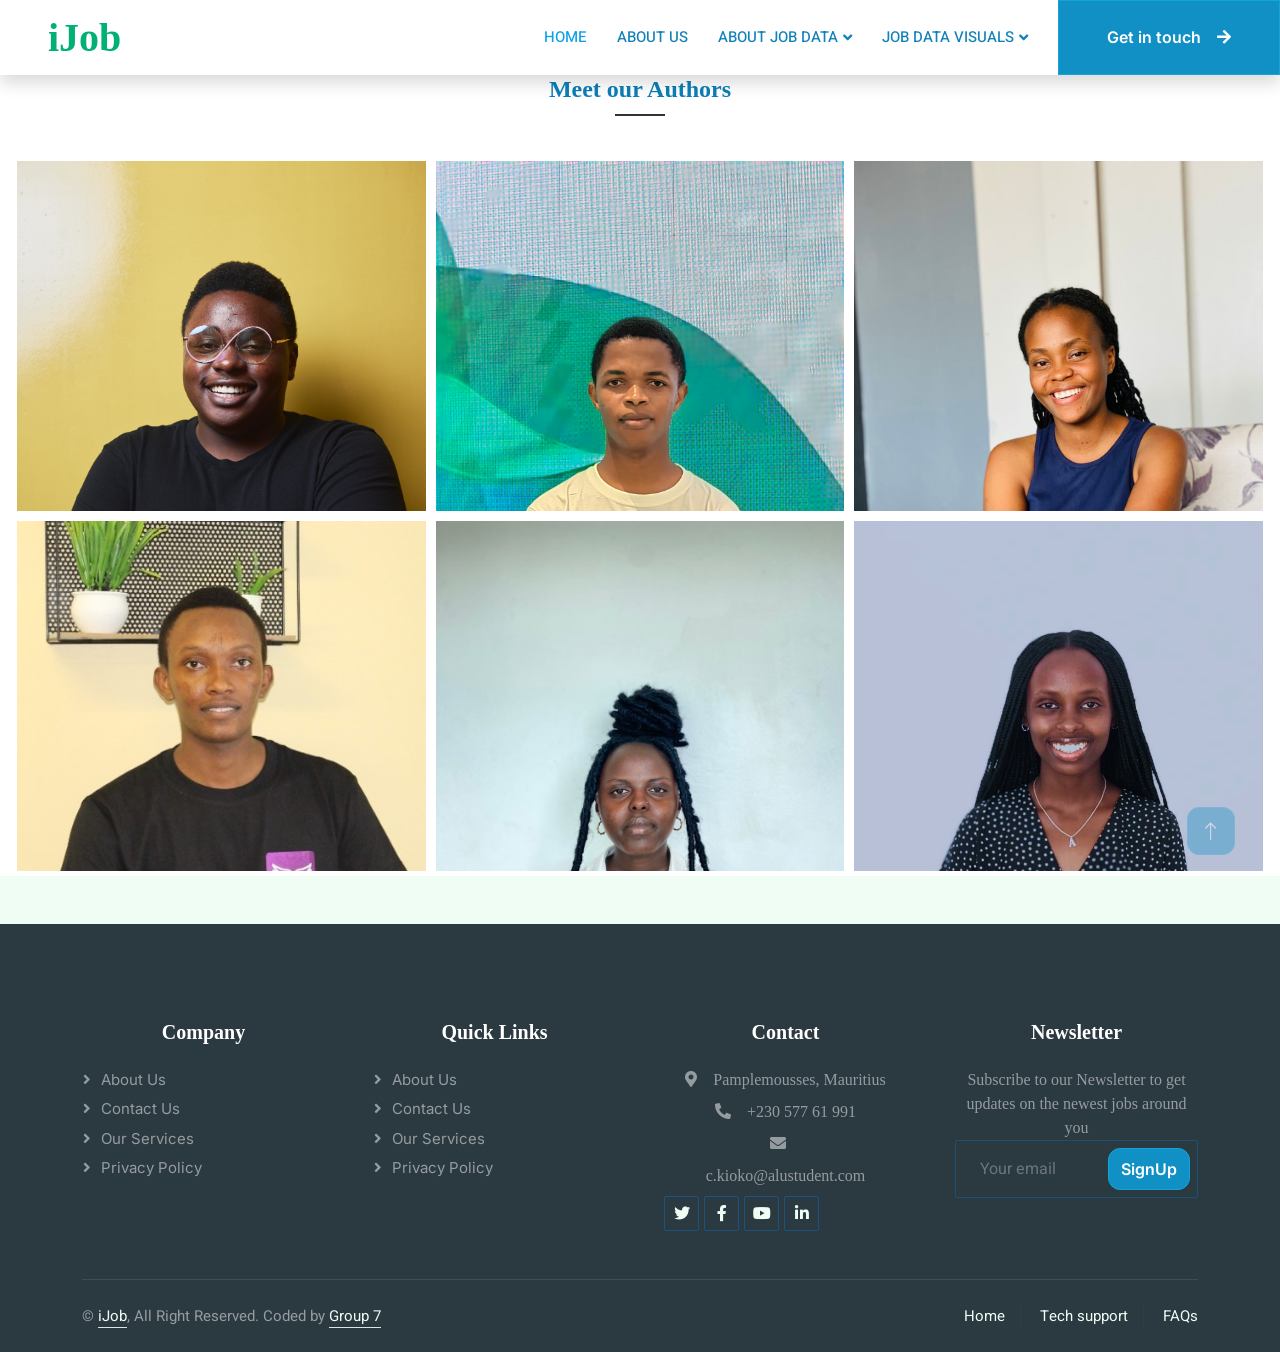
==== about.html @ f9ec04f5 "Initial commit" ====
<!DOCTYPE html>
<html lang="en">

<head>
    <meta charset="utf-8">
    <title>iJob - making your job world better</title>
    <meta content="width=device-width, initial-scale=1.0" name="viewport">
    <meta content="" name="keywords">
    <meta content="" name="description">

    <!-- Favicon -->
    <link href="img/favicon.ico" rel="icon">

    <!-- Google Web Fonts -->
    <link rel="preconnect" href="https://fonts.googleapis.com">
    <link rel="preconnect" href="https://fonts.gstatic.com" crossorigin>
    <link href="https://fonts.googleapis.com/css2?family=Heebo:wght@400;500;600&family=Inter:wght@700;800&display=swap" rel="stylesheet">
    
    <!-- Icon Font Stylesheet -->
    <link href="https://cdnjs.cloudflare.com/ajax/libs/font-awesome/5.10.0/css/all.min.css" rel="stylesheet">
    <link href="https://cdn.jsdelivr.net/npm/bootstrap-icons@1.4.1/font/bootstrap-icons.css" rel="stylesheet">

    <!-- Libraries Stylesheet -->
    <link href="lib/animate/animate.min.css" rel="stylesheet">
    <link href="lib/owlcarousel/assets/owl.carousel.min.css" rel="stylesheet">

    <!-- Customized Bootstrap Stylesheet -->
    <link href="css/bootstrap.min.css" rel="stylesheet">

    <!-- Template Stylesheet -->
    <link href="css/style.css" rel="stylesheet">
</head>

<body>
    <div class="container-xxl bg-white p-0">
        <!-- Spinner Start -->
        <div id="spinner" class="show bg-white position-fixed translate-middle w-100 vh-100 top-50 start-50 d-flex align-items-center justify-content-center">
            <div class="spinner-border text-primary" style="width: 3rem; height: 3rem;" role="status">
                <span class="sr-only">Getting you ready...</span>
            </div>
        </div>
        <!-- Spinner End -->


        <!-- Navbar Start -->
        <nav class="navbar navbar-expand-lg bg-white navbar-light shadow sticky-top p-0">
            <a href="index.html" class="navbar-brand d-flex align-items-center text-center py-0 px-4 px-lg-5">
                <h1 class="m-0 text-primary">iJob</h1>
            </a>
            <button type="button" class="navbar-toggler me-4" data-bs-toggle="collapse" data-bs-target="#navbarCollapse">
                <span class="navbar-toggler-icon"></span>
            </button>
            <div class="collapse navbar-collapse" id="navbarCollapse">
                <div class="navbar-nav ms-auto p-4 p-lg-0">
                    <a href="index.html" class="nav-item nav-link active">Home</a>
                    <a href="about.html" class="nav-item nav-link">About us</a>
                    <div class="nav-item dropdown">
                        <a href="#" class="nav-link dropdown-toggle" data-bs-toggle="dropdown">About Job Data</a>
                        <div class="dropdown-menu rounded-0 m-0">
                            <a href="APIone.html" class="dropdown-item">Gender Pay Comparison</a>
                            <a href="APItwo.html" class="dropdown-item">Salary Trends</a>
                            <a href="api3.html" class="dropdown-item">Wages Growth</a>
                        </div>
                    </div>
                    <div class="nav-item dropdown">
                        <a href="#" class="nav-link dropdown-toggle" data-bs-toggle="dropdown">Job Data Visuals</a>
                        <div class="dropdown-menu rounded-0 m-0">
                            <a href="APIone Visualization.html" class="dropdown-item">Gender Pay Comparison</a>
                            <a href="APItwo Visualization.html" class="dropdown-item">Salary Trends</a>
                            <a href="api3visual.html" class="dropdown-item">Wages Growth</a>
                        </div>
                    </div>
                   
                </div>
                <a href="" class="btn btn-primary rounded-0 py-4 px-lg-5 d-none d-lg-block">Get in touch<i class="fa fa-arrow-right ms-3"></i></a>
            </div>
        </nav>
        <!-- Navbar End -->


     <!-- author/about page -->
 <div id="author" class="portfolio section-padding" data-scroll-index='3'>
        <div class="container-fluid">
          <div class="row">
            <div class="col-lg-12 section-title text-center">
              <h3>Meet our Authors</h3>
              <p></p>
              <span class="section-title-line"></span> </div>
      
            
            <div class="gallery no-padding col-lg-12 col-sm-12">
              <div class="col-lg-4 col-sm-6 spring no-padding">
                <div class="item-img"> <a class="single-image" href="images/gall11.jpg"></a>
                  <div class="part-img"> <img src="img/img1.jpg" alt="image">
                    <div class="overlay-img">
                      <h6>Reggie is passionate about disrupting the future of clean energy in Africa. Their mission is to accelerate and drive energy access and transition to marginalized and underserved communities in Africa.</h6>
                    </div>
                  </div>
                </div>
              </div>
              <div class="col-lg-4 col-sm-6 spring no-padding">
                <div class="item-img"> <a class="single-image" href="images/gall12.jpg"></a>
                  <div class="part-img"> <img src="img/img2.jpg" alt="image">
                    <div class="overlay-img">
                      <h6>Mangaliso Dlamini, a Cybersecurity enthusiast, passionate about improving safety and security on cyberspaces.</h6>
                    </div>
                  </div>
                </div>
              </div>
              <div class="col-lg-4 col-sm-6 spring no-padding">
                <div class="item-img"> <a class="single-image" href="images/gall13.jpg"></a>
                  <div class="part-img"> <img src="img/img3.jpg" alt="image">
                    <div class="overlay-img">
                      <h6>Ineza is a passionate UI/UX designer dedicated to creating user-centered digital experiences. With a focus on empathy and aesthetics, they craft intuitive designs that resonate with the target audience. </h6>
                    </div>
                  </div>
                </div>
              </div>
      
              <div class="col-lg-4 col-sm-6 spring no-padding">
                <div class="item-img"> <a class="single-image" href="images/gall14.jpeg"></a>
                  <div class="part-img"> <img src="img/img4.jpeg" alt="image">
                    <div class="overlay-img">
                      <h6>Caleb is an experienced business intelligence enginner that is passionate abiut using his skills to serve his community</h6>
                    </div>
                  </div>
                </div>
              </div>
      
              <div class="col-lg-4 col-sm-6 spring no-padding">
                <div class="item-img"> <a class="single-image" href="images/gall17.jpg"></a>
                  <div class="part-img"> <img src="img/img5.jpeg" alt="image">
                    <div class="overlay-img">
                      <h6>Roseline is interested in Project management and implementatiom of information security guidelines at different corporate levels.</h6>
                    </div>
                  </div>
                </div>
              </div>
      
              <div class="col-lg-4 col-sm-6 spring no-padding">
                <div class="item-img"> <a class="single-image" href="images/gall16.jpg"></a>
                  <div class="part-img"> <img src="img/img6.jpg" alt="image">
                    <div class="overlay-img">
                      <h6>Angel seeks to improve Agricultural systems in Africa by modernizing it through technological advancements. She is also an aspiring UI/UX designer. </h6>  
                    </div>
                  </div>
                </div>
              </div>
      
              
                  </div>
                </div>
              </div>
              
                  </div>
                </div>
              </div>
              
                  </div>
                </div>
                
                    </div>
                  </div>
                </div>
              </div>
              
                  </div>
                </div>
              </div>
              
                  </div>
                </div>
              </div>
              
                  </div>
                </div>
              </div>
              
                  </div>
                </div>
              </div>
              
                  </div>
                </div>
              </div>
            </div>
          </div>
        </div>
    </div>
       <!-- end of author/about page -->





        

        <!-- Footer Start -->
        <div class="container-fluid bg-dark text-white-50 footer pt-5 mt-5 wow fadeIn" data-wow-delay="0.1s">
            <div class="container py-5">
                <div class="row g-5">
                    <div class="col-lg-3 col-md-6">
                        <h5 class="text-white mb-4">Company</h5>
                        <a class="btn btn-link text-white-50" href="about.html">About Us</a>
                        <a class="btn btn-link text-white-50" href="contact.html">Contact Us</a>
                        <a class="btn btn-link text-white-50" href="">Our Services</a>
                        <a class="btn btn-link text-white-50" href="">Privacy Policy</a>
                        
                    </div>
                    <div class="col-lg-3 col-md-6">
                        <h5 class="text-white mb-4">Quick Links</h5>
                        <a class="btn btn-link text-white-50" href="about.html">About Us</a>
                        <a class="btn btn-link text-white-50" href="contact.html">Contact Us</a>
                        <a class="btn btn-link text-white-50" href="">Our Services</a>
                        <a class="btn btn-link text-white-50" href="">Privacy Policy</a>
                    
                    </div>
                    <div class="col-lg-3 col-md-6">
                        <h5 class="text-white mb-4">Contact</h5>
                        <p class="mb-2"><i class="fa fa-map-marker-alt me-3"></i>Pamplemousses, Mauritius</p>
                        <p class="mb-2"><i class="fa fa-phone-alt me-3"></i>+230 577 61 991</p>
                        <p class="mb-2"><i class="fa fa-envelope me-3"></i><p>c.kioko@alustudent.com</p>
                        <div class="d-flex pt-2">
                            <a class="btn btn-outline-light btn-social" href=""><i class="fab fa-twitter"></i></a>
                            <a class="btn btn-outline-light btn-social" href=""><i class="fab fa-facebook-f"></i></a>
                            <a class="btn btn-outline-light btn-social" href=""><i class="fab fa-youtube"></i></a>
                            <a class="btn btn-outline-light btn-social" href=""><i class="fab fa-linkedin-in"></i></a>
                        </div>
                    </div>
                    <div class="col-lg-3 col-md-6">
                        <h5 class="text-white mb-4">Newsletter</h5>
                        <p>Subscribe to our Newsletter to get updates on the newest jobs around you</p>
                        <div class="position-relative mx-auto" style="max-width: 400px;">
                            <input class="form-control bg-transparent w-100 py-3 ps-4 pe-5" type="text" placeholder="Your email">
                            <button type="button" class="btn btn-primary py-2 position-absolute top-0 end-0 mt-2 me-2">SignUp</button>
                        </div>
                    </div>
                </div>
            </div>
            <div class="container">
                <div class="copyright">
                    <div class="row">
                        <div class="col-md-6 text-center text-md-start mb-3 mb-md-0">
                            &copy; <a class="border-bottom" href="#">iJob</a>, All Right Reserved. 
							
							Coded by <a class="border-bottom" href="https://www.instagram.com/thecracal/">Group 7</a>
                        </div>
                        <div class="col-md-6 text-center text-md-end">
                            <div class="footer-menu">
                                <a href="">Home</a>
                                <a href="">Tech support</a>
                                <a href="">FAQs</a>
                            </div>
                        </div>
                    </div>
                </div>
            </div>
        </div>
        <!-- Footer End -->


        <!-- Back to Top -->
        <a href="#" class="btn btn-lg btn-primary btn-lg-square back-to-top"><i class="bi bi-arrow-up"></i></a>
    </div>

    <!-- JavaScript Libraries -->
    <script src="https://code.jquery.com/jquery-3.4.1.min.js"></script>
    <script src="https://cdn.jsdelivr.net/npm/bootstrap@5.0.0/dist/js/bootstrap.bundle.min.js"></script>
    <script src="lib/wow/wow.min.js"></script>
    <script src="lib/easing/easing.min.js"></script>
    <script src="lib/waypoints/waypoints.min.js"></script>
    <script src="lib/owlcarousel/owl.carousel.min.js"></script>

    <!-- Template Javascript -->
    <script src="js/main.js"></script>
</body>

</html>
---- css/style.css ----
:root {
    --primary: #0fa1e6;
    --secondary: #2B9BFF;
    --light: #EFFDF5;
    --dark: #1281b9;
}

.back-to-top {
    position: fixed;
    display: none;
    right: 45px;
    bottom: 45px;
    z-index: 99;
}


/*** Spinner ***/
#spinner {
    opacity: 0;
    visibility: hidden;
    transition: opacity .5s ease-out, visibility 0s linear .5s;
    z-index: 99999;
}

#spinner.show {
    transition: opacity .5s ease-out, visibility 0s linear 0s;
    visibility: visible;
    opacity: 1;
}


/*** Button ***/
.btn {
    font-family: 'Inter', sans-serif;
    font-weight: 600;
    transition: .5s;
    border-radius: 12px;
}

.btn.btn-primary,
.btn.btn-secondary {
    color: #FFFFFF;
}

.btn-square {
    width: 38px;
    height: 38px;
}

.btn-sm-square {
    width: 32px;
    height: 32px;
}

.btn-lg-square {
    width: 48px;
    height: 48px;
}

.btn-square,
.btn-sm-square,
.btn-lg-square {
    padding: 0;
    display: flex;
    align-items: center;
    justify-content: center;
    font-weight: normal;
    border-radius: 12px;
}


/*** Navbar ***/
.navbar .dropdown-toggle::after {
    border: none;
    content: "\f107";
    font-family: "Font Awesome 5 Free";
    font-weight: 900;
    vertical-align: middle;
    margin-left: 5px;
    transition: .5s;
}

.navbar .dropdown-toggle[aria-expanded=true]::after {
    transform: rotate(-180deg);
}

.navbar-dark .navbar-nav .nav-link,
.navbar-light .navbar-nav .nav-link {
    margin-right: 30px;
    padding: 25px 0;
    color: #FFFFFF;
    font-size: 15px;
    text-transform: uppercase;
    outline: none;
}

.navbar-dark .navbar-nav .nav-link:hover,
.navbar-dark .navbar-nav .nav-link.active,
.navbar-light .navbar-nav .nav-link:hover,
.navbar-light .navbar-nav .nav-link.active {
    color: var(--primary);
}

@media (max-width: 991.98px) {
    .navbar-dark .navbar-nav .nav-link,
    .navbar-light .navbar-nav .nav-link  {
        margin-right: 0;
        padding: 10px 0;
    }

    .navbar-light .navbar-nav {
        border-top: 1px solid #EEEEEE;
    }
}

.navbar-light .navbar-brand,
.navbar-light a.btn {
    height: 75px;
}

.navbar-light .navbar-nav .nav-link {
    color: var(--dark);
    font-weight: 500;
}

.navbar-light.sticky-top {
    top: -100px;
    transition: .5s;
}

@media (min-width: 992px) {
    .navbar .nav-item .dropdown-menu {
        display: block;
        top: 100%;
        margin-top: 0;
        transform: rotateX(-75deg);
        transform-origin: 0% 0%;
        opacity: 0;
        visibility: hidden;
        transition: .5s;
        
    }

    .navbar .nav-item:hover .dropdown-menu {
        transform: rotateX(0deg);
        visibility: visible;
        transition: .5s;
        opacity: 1;
    }
}


/*** Header ***/
.header-carousel .container,
.page-header .container {
    position: relative;
    padding: 45px 0 45px 35px;
    border-left: 15px solid var(--primary);
}

.header-carousel .container::before,
.header-carousel .container::after,
.page-header .container::before,
.page-header .container::after {
    position: absolute;
    content: "";
    top: 0;
    left: 0;
    width: 100px;
    height: 15px;
    background: var(--primary);
}

.header-carousel .container::after,
.page-header .container::after {
    top: 100%;
    margin-top: -15px;
}

@media (max-width: 768px) {
    .header-carousel .owl-carousel-item {
        position: relative;
        min-height: 500px;
    }
    
    .header-carousel .owl-carousel-item img {
        position: absolute;
        width: 100%;
        height: 100%;
        object-fit: cover;
    }

    .header-carousel .owl-carousel-item p {
        font-size: 14px !important;
        font-weight: 400 !important;
    }

    .header-carousel .owl-carousel-item h1 {
        font-size: 30px;
        font-weight: 600;
    }
}

.header-carousel .owl-nav {
    position: absolute;
    top: 50%;
    right: 8%;
    transform: translateY(-50%);
    display: flex;
    flex-direction: column;
}

.header-carousel .owl-nav .owl-prev,
.header-carousel .owl-nav .owl-next {
    margin: 7px 0;
    width: 45px;
    height: 45px;
    display: flex;
    align-items: center;
    justify-content: center;
    color: #FFFFFF;
    background: transparent;
    border: 1px solid #FFFFFF;
    border-radius: 2px;
    font-size: 22px;
    transition: .5s;
}

.header-carousel .owl-nav .owl-prev:hover,
.header-carousel .owl-nav .owl-next:hover {
    background: var(--primary);
    border-color: var(--primary);
}

.page-header {
    background: linear-gradient(rgba(8, 135, 198, 0.5), rgba(43, 57, 64, .5)), url(../img/carousel-1.jpg) center center no-repeat;
    background-size: cover;
}

.breadcrumb-item + .breadcrumb-item::before {
    color: var(--light);
}


/*** About ***/
.about-bg {
    background-image: -webkit-repeating-radial-gradient(center center, rgba(0, 0, 0, 0.2), rgba(0, 0, 0, 0.2) 1px, transparent 1px, transparent 100%);
    background-image: -moz-repeating-radial-gradient(center center, rgba(0, 0, 0, 0.2), rgba(0, 0, 0, 0.2) 1px, transparent 1px, transparent 100%);
    background-image: -ms-repeating-radial-gradient(center center, rgba(0, 0, 0, 0.2), rgba(0, 0, 0, 0.2) 1px, transparent 1px, transparent 100%);
    background-image: -o-repeating-radial-gradient(center center, rgba(0, 0, 0, 0.2), rgba(0, 0, 0, 0.2) 1px, transparent 1px, transparent 100%);
    background-image: repeating-radial-gradient(center center, rgba(0, 0, 0, 0.2), rgba(0, 0, 0, 0.2) 1px, transparent 1px, transparent 100%);
    background-size: 5px 5px;
}


/*** Category ***/
.cat-item {
    display: block;
    box-shadow: 0 0 45px rgba(0, 0, 0, .08);
    border: 1px solid transparent;
    transition: .5s;
}

.cat-item:hover {
    border-color: rgba(0, 0, 0, .08);
    box-shadow: none;
}


/*** Job Listing ***/
.nav-pills .nav-item .active {
    border-bottom: 2px solid var(--primary);
}

.job-item {
    border: 1px solid transparent;
    border-radius: 2px;
    box-shadow: 0 0 45px rgba(0, 0, 0, .08);
    transition: .5s;
}

.job-item:hover {
    border-color: rgba(0, 0, 0, .08);
    box-shadow: none;
}


/*** Testimonial ***/
.testimonial-carousel .owl-item .testimonial-item,
.testimonial-carousel .owl-item.center .testimonial-item * {
    transition: .5s;
}

.testimonial-carousel .owl-item.center .testimonial-item {
    background: var(--primary);
}

.testimonial-carousel .owl-item.center .testimonial-item * {
    color: #12acc1 !important;
}

.testimonial-carousel .owl-dots {
    margin-top: 24px;
    display: flex;
    align-items: flex-end;
    justify-content: center;
}

.testimonial-carousel .owl-dot {
    position: relative;
    display: inline-block;
    margin: 0 5px;
    width: 15px;
    height: 15px;
    border: 5px solid var(--primary);
    border-radius: 2px;
    transition: .5s;
}

.testimonial-carousel .owl-dot.active {
    background: var(--dark);
    border-color: var(--primary);
}


/*about page*/

#author body, h1, h2, h3, h4, h5, h6, p, ul, li {
  margin: 0;
  padding: 0;
  font-family: 'Times New Roman', Times, serif;
  text-align: center;
  }
  
  /* Center section title and line */
  .section-title {
    margin-bottom: 30px;
  }
  
  .section-title h3 {
    font-size: 24px;
    font-weight: bold;
  }
  
  .section-title-line {
    display: block;
    width: 50px;
    height: 2px;
    background-color: #333;
    margin: 10px auto;
  }
  
  /* Gallery layout */
  .gallery {
    display: flex;
    flex-wrap: wrap;
  }
  
  .gallery .col-lg-4 {
    padding: 5px;
  }
  
  .item-img {
    position: relative;
    height: 350px; /* Set a fixed height for all images */
    overflow: hidden; /* Hide any overflowing content */
  }
  
  .item-img img {
    width: 100%;
    height: 100%;
    object-fit: cover; /* Maintain aspect ratio and cover the container */
  }
  
  .overlay-img {
    position: absolute;
    top: 0;
    left: 0;
    width: 100%;
    height: 100%;
    background-color: rgba(0, 0, 0, 0.7);
    display: flex;
    justify-content: center;
    align-items: center;
    opacity: 0;
    transition: opacity 0.3s;
  }
  
  .overlay-img h6 {
    color: #fff;
    font-size: 18px;
  }
  
  .item-img:hover .overlay-img {
    opacity: 1;
  }
  
  /* Bootstrap classes for responsive layout */
  @media (max-width: 767px) {
    .col-sm-6 {
      flex: 0 0 50%;
      max-width: 50%;
    }
  }

/*end of about page*/
/*contact page*/
.contact {
    font-family: 'Times New Roman', Times, serif;   
    margin: 10vw;

   }
  
  /* Style the heading */
 .contact h2 {
    color: black;
  }
  
  /* Style the form labels */
 .contact label {
    display: block;
    margin-bottom: 3px;
    font-weight: bold;
  }
  
  /* Style the input fields and select element */
 .contact input[type="text"],
  select {
    width: 40%;
    padding: 8px;
    border: 1px solid #ccc;
    border-radius: 4px;
    box-sizing: border-box;
    margin-bottom: 3px;
  }
  
  /* Style the textarea element */
  .contact textarea {
    width: 70%;
    height: 100px;
    padding: 6px;
    border: 1px solid #ccc;
    border-radius: 4px;
    box-sizing: border-box;
    resize: vertical;
    margin-bottom: 5px;
  }
  
  /* Style the submit button */
  .contact input[type="submit"] {
    background-color: #4CAF50;
    color: white;
    padding: 10px 20px;
    border: none;
    border-radius: 4px;
    cursor: pointer;
  }
  
  /* Change the background color of the submit button when hovered */
 .contact  input[type="submit"]:hover {
    background-color: #45a049;
  }
  
/*end of contact page*/

/*** Footer ***/
.footer .btn.btn-social {
    margin-right: 5px;
    width: 35px;
    height: 35px;
    display: flex;
    align-items: center;
    justify-content: center;
    color: var(--light);
    border: 1px solid rgba(15, 110, 188, 0.5);
    border-radius: 2px;
    transition: .3s;
}

.footer .btn.btn-social:hover {
    color: var(--primary);
    border-color: var(--light);
}

.footer .btn.btn-link {
    display: block;
    margin-bottom: 5px;
    padding: 0;
    text-align: left;
    font-size: 15px;
    font-weight: normal;
    text-transform: capitalize;
    transition: .3s;
}

.footer .btn.btn-link::before {
    position: relative;
    content: "\f105";
    font-family: "Font Awesome 5 Free";
    font-weight: 900;
    margin-right: 10px;
}

.footer .btn.btn-link:hover {
    letter-spacing: 1px;
    box-shadow: none;
}

.footer .form-control {
    border-color: rgba(15, 106, 171, 0.5);
}

.footer .copyright {
    padding: 25px 0;
    font-size: 15px;
    border-top: 1px solid rgba(256, 256, 256, .1);
}

.footer .copyright a {
    color: var(--light);
}

.footer .footer-menu a {
    margin-right: 15px;
    padding-right: 15px;
    border-right: 1px solid rgba(10, 143, 210, 0.1);
}

.footer .footer-menu a:last-child {
    margin-right: 0;
    padding-right: 0;
    border-right: none;
}
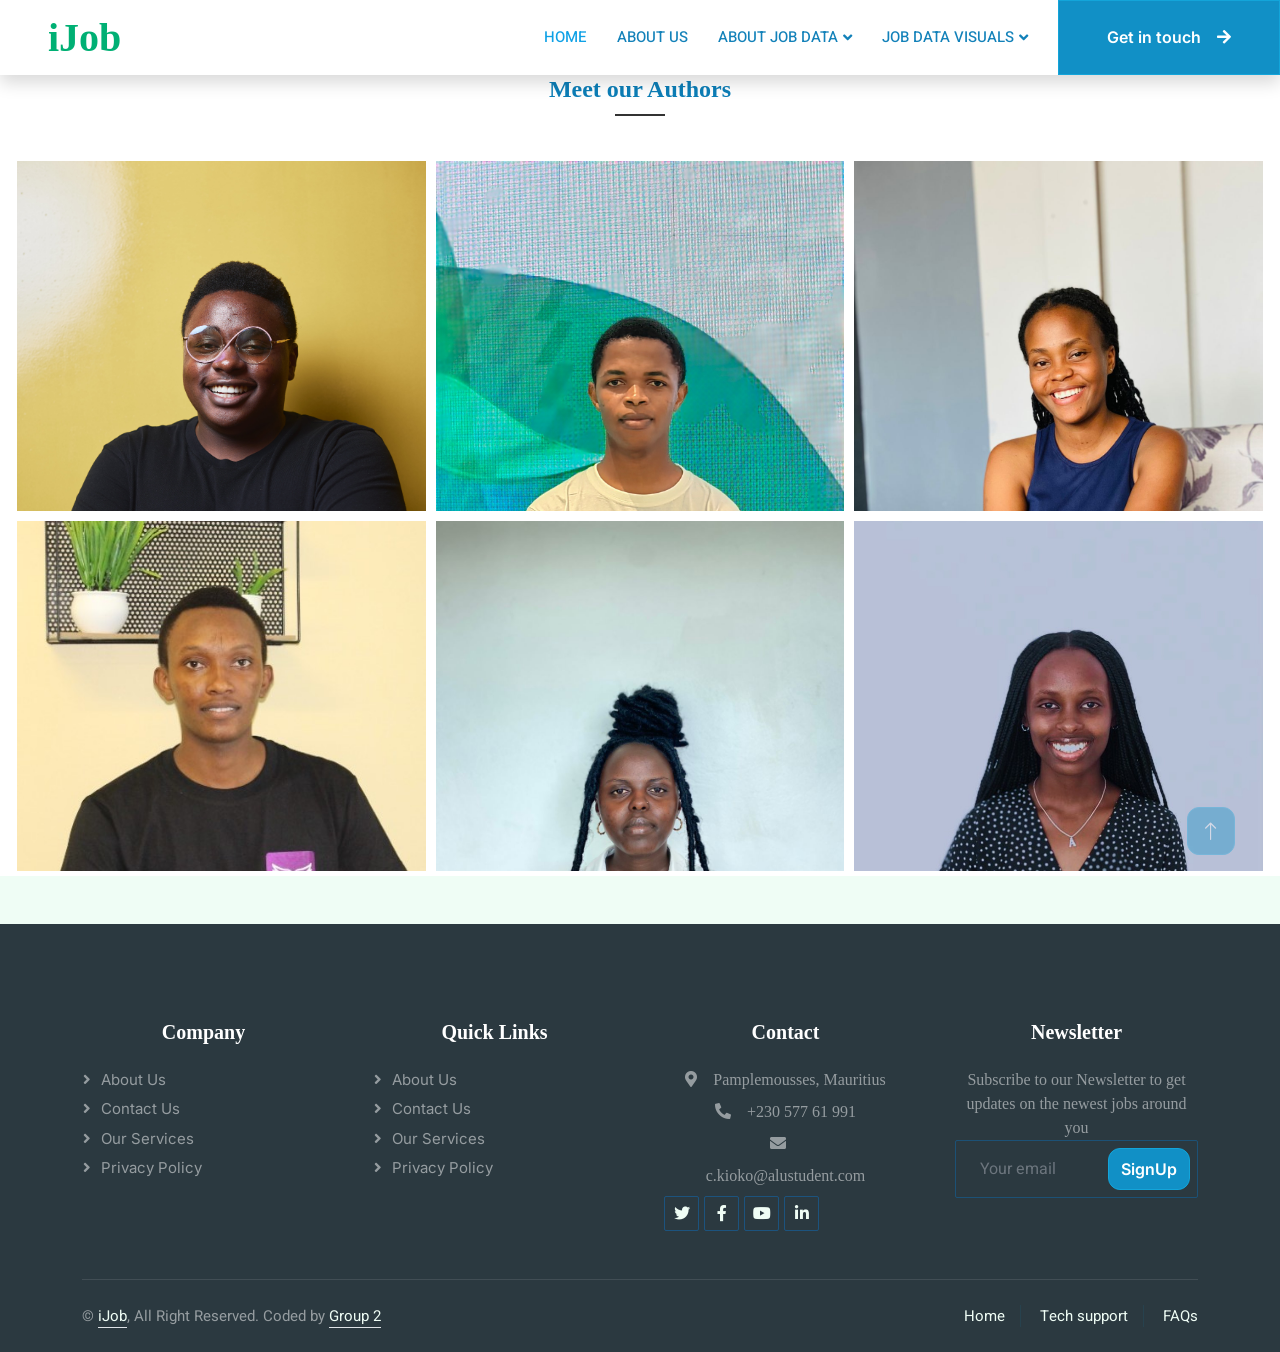
==== commit a1ac134b: "Update about.html" ====
--- a/about.html
+++ b/about.html
@@ -243,7 +243,7 @@
                         <div class="col-md-6 text-center text-md-start mb-3 mb-md-0">
                             &copy; <a class="border-bottom" href="#">iJob</a>, All Right Reserved. 
 							
-							Coded by <a class="border-bottom" href="https://www.instagram.com/thecracal/">Group 7</a>
+							Coded by <a class="border-bottom" href="https://www.instagram.com/thecracal/">Group 2</a>
                         </div>
                         <div class="col-md-6 text-center text-md-end">
                             <div class="footer-menu">
@@ -275,4 +275,4 @@
     <script src="js/main.js"></script>
 </body>
 
-</html>+</html>
